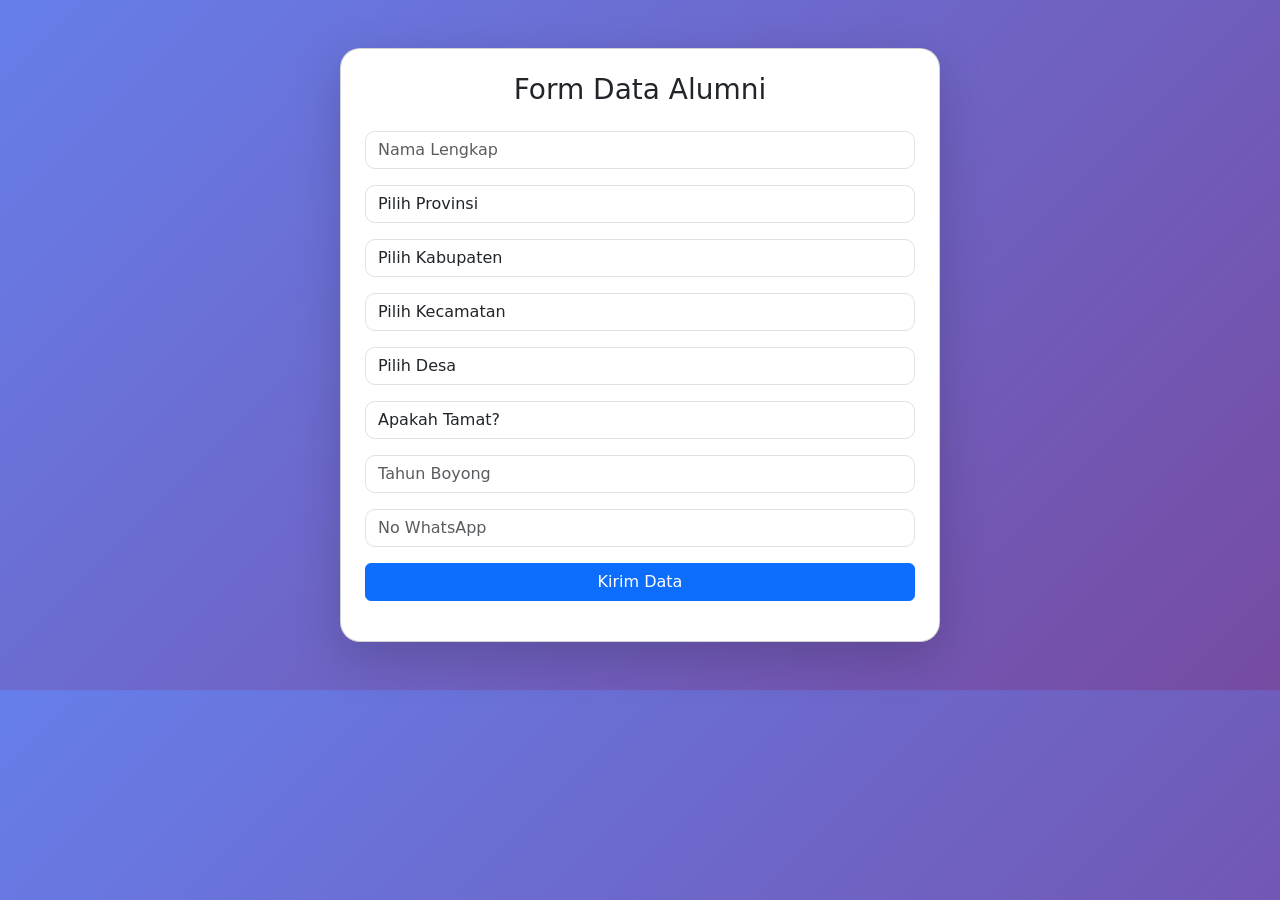
==== index.html @ ba91e747 "Add files via upload" ====
<!DOCTYPE html>
<html lang="id">
<head>
<meta charset="UTF-8">
<title>Form Alumni Premium</title>
<meta name="viewport" content="width=device-width, initial-scale=1">

<link href="https://cdn.jsdelivr.net/npm/bootstrap@5.3.0/dist/css/bootstrap.min.css" rel="stylesheet">

<link rel="stylesheet" href="style.css">
</head>

<body>

<div class="container py-5">
  <div class="card shadow-lg p-4">

    <h3 class="text-center mb-4">Form Data Alumni</h3>

    <form id="formData">

      <input class="form-control mb-3" name="nama" placeholder="Nama Lengkap" required>

      <select id="provinsi" name="provinsi" class="form-control mb-3" required>
        <option value="">Pilih Provinsi</option>
      </select>

      <select id="kabupaten" name="kabupaten" class="form-control mb-3" required>
        <option value="">Pilih Kabupaten</option>
      </select>

      <select id="kecamatan" name="kecamatan" class="form-control mb-3" required>
        <option value="">Pilih Kecamatan</option>
      </select>

      <select id="desa" name="desa" class="form-control mb-3" required>
        <option value="">Pilih Desa</option>
      </select>

      <select id="tamat" name="tamat" class="form-control mb-3" required>
        <option value="">Apakah Tamat?</option>
        <option>Ya</option>
        <option>Tidak</option>
      </select>

      <input id="tahunTamat" name="tahun_tamat" type="number" class="form-control mb-3 d-none" placeholder="Tahun Tamat">

      <input name="tahun_boyong" type="number" class="form-control mb-3" placeholder="Tahun Boyong" required>

      <input name="wa" class="form-control mb-3" placeholder="No WhatsApp" required>

      <button class="btn btn-primary w-100">Kirim Data</button>

    </form>

    <div id="status" class="mt-3"></div>

  </div>
</div>

<script src="script.js"></script>
</body>
</html>
---- style.css ----
body {
  background: linear-gradient(135deg, #667eea, #764ba2);
}

.card {
  max-width: 600px;
  margin: auto;
  border-radius: 20px;
}

input, select {
  border-radius: 10px !important;
}
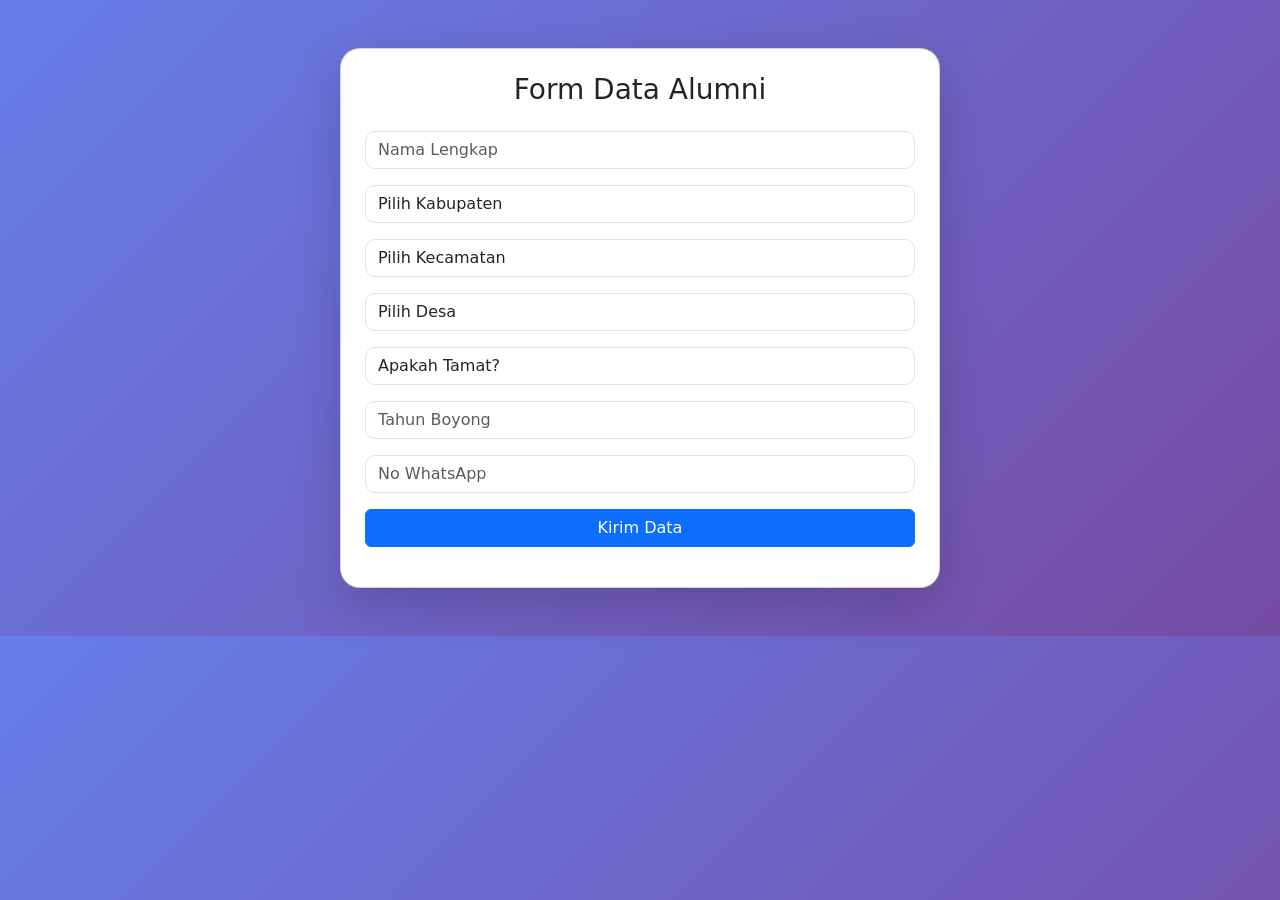
==== commit 043c52d4: "Fix HTML structure and formatting" ====
--- a/index.html
+++ b/index.html
@@ -21,9 +21,6 @@
 
       <input class="form-control mb-3" name="nama" placeholder="Nama Lengkap" required>
 
-      <select id="provinsi" name="provinsi" class="form-control mb-3" required>
-        <option value="">Pilih Provinsi</option>
-      </select>
 
       <select id="kabupaten" name="kabupaten" class="form-control mb-3" required>
         <option value="">Pilih Kabupaten</option>
@@ -60,4 +57,4 @@
 
 <script src="script.js"></script>
 </body>
-</html>+</html>
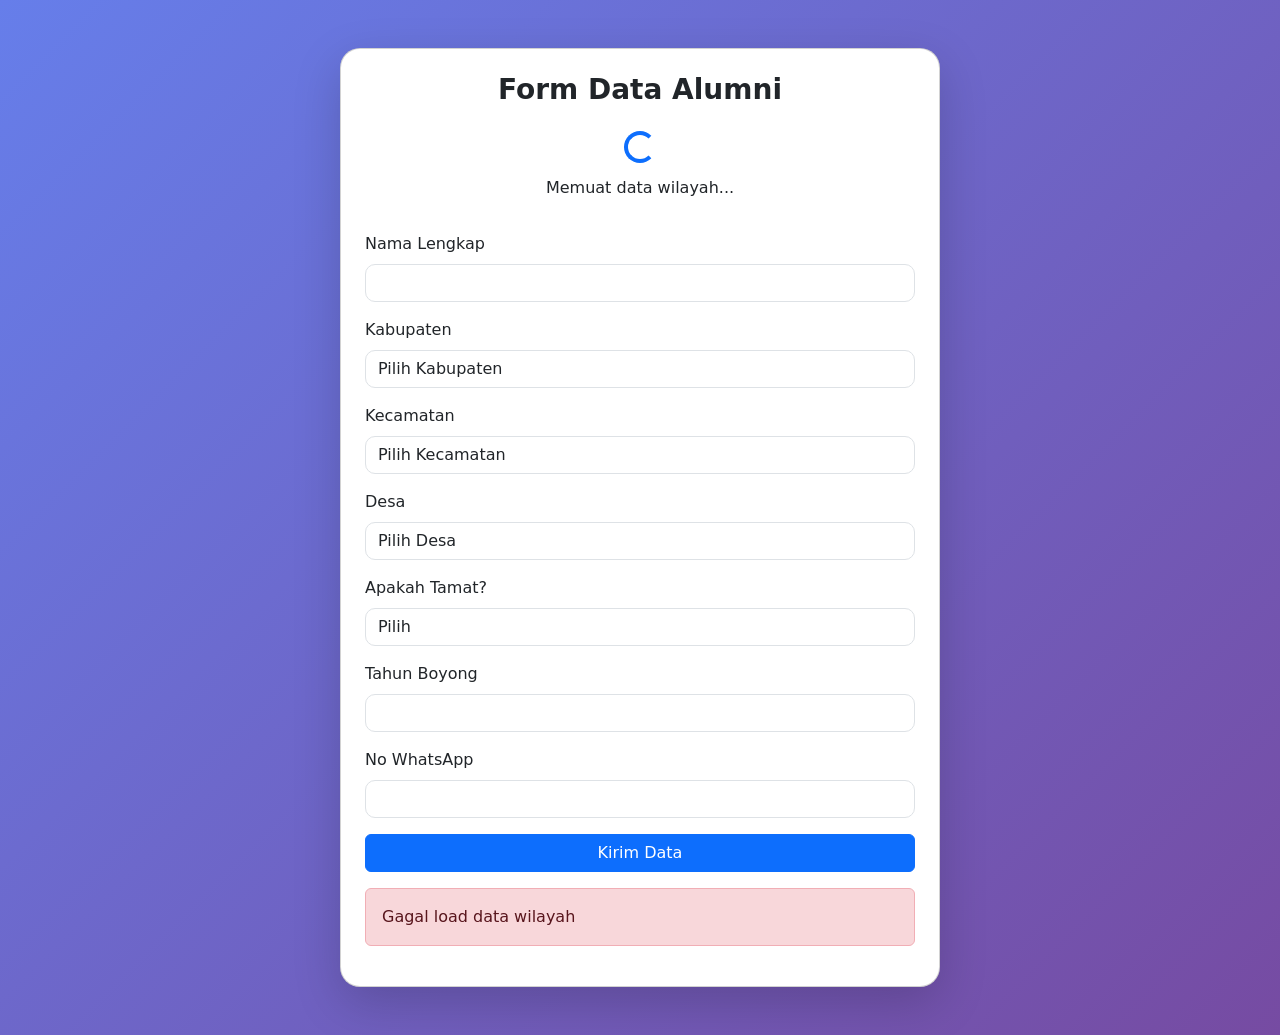
==== commit c2ae7658: "Enhance form layout and add loading and success modal Updated form layout and added loading spinner " ====
--- a/index.html
+++ b/index.html
@@ -2,51 +2,79 @@
 <html lang="id">
 <head>
 <meta charset="UTF-8">
-<title>Form Alumni Premium</title>
+<title>Form Alumni</title>
 <meta name="viewport" content="width=device-width, initial-scale=1">
 
 <link href="https://cdn.jsdelivr.net/npm/bootstrap@5.3.0/dist/css/bootstrap.min.css" rel="stylesheet">
-
 <link rel="stylesheet" href="style.css">
 </head>
 
 <body>
 
 <div class="container py-5">
-  <div class="card shadow-lg p-4">
+  <div class="card premium-card shadow-lg p-4">
 
-    <h3 class="text-center mb-4">Form Data Alumni</h3>
+    <h3 class="text-center mb-4 fw-bold">Form Data Alumni</h3>
+
+    <!-- Loading -->
+    <div id="loading" class="text-center mb-3">
+      <div class="spinner-border text-primary"></div>
+      <p class="mt-2">Memuat data wilayah...</p>
+    </div>
 
     <form id="formData">
 
-      <input class="form-control mb-3" name="nama" placeholder="Nama Lengkap" required>
+      <div class="mb-3">
+        <label class="form-label">Nama Lengkap</label>
+        <input type="text" class="form-control" name="nama" required>
+      </div>
 
+      <div class="mb-3">
+        <label class="form-label">Kabupaten</label>
+        <select id="kabupaten" name="kabupaten" class="form-control" required>
+          <option value="">Pilih Kabupaten</option>
+        </select>
+      </div>
 
-      <select id="kabupaten" name="kabupaten" class="form-control mb-3" required>
-        <option value="">Pilih Kabupaten</option>
-      </select>
+      <div class="mb-3">
+        <label class="form-label">Kecamatan</label>
+        <select id="kecamatan" name="kecamatan" class="form-control" required>
+          <option value="">Pilih Kecamatan</option>
+        </select>
+      </div>
 
-      <select id="kecamatan" name="kecamatan" class="form-control mb-3" required>
-        <option value="">Pilih Kecamatan</option>
-      </select>
+      <div class="mb-3">
+        <label class="form-label">Desa</label>
+        <select id="desa" name="desa" class="form-control" required>
+          <option value="">Pilih Desa</option>
+        </select>
+      </div>
 
-      <select id="desa" name="desa" class="form-control mb-3" required>
-        <option value="">Pilih Desa</option>
-      </select>
+      <div class="mb-3">
+        <label class="form-label">Apakah Tamat?</label>
+        <select id="tamat" name="tamat" class="form-control" required>
+          <option value="">Pilih</option>
+          <option value="Ya">Ya</option>
+          <option value="Tidak">Tidak</option>
+        </select>
+      </div>
 
-      <select id="tamat" name="tamat" class="form-control mb-3" required>
-        <option value="">Apakah Tamat?</option>
-        <option>Ya</option>
-        <option>Tidak</option>
-      </select>
+      <div class="mb-3 d-none" id="tahunTamatWrap">
+        <label class="form-label">Tahun Tamat</label>
+        <input type="number" class="form-control" name="tahun_tamat">
+      </div>
 
-      <input id="tahunTamat" name="tahun_tamat" type="number" class="form-control mb-3 d-none" placeholder="Tahun Tamat">
+      <div class="mb-3">
+        <label class="form-label">Tahun Boyong</label>
+        <input type="number" class="form-control" name="tahun_boyong" required>
+      </div>
 
-      <input name="tahun_boyong" type="number" class="form-control mb-3" placeholder="Tahun Boyong" required>
+      <div class="mb-3">
+        <label class="form-label">No WhatsApp</label>
+        <input type="text" class="form-control" name="wa" required>
+      </div>
 
-      <input name="wa" class="form-control mb-3" placeholder="No WhatsApp" required>
-
-      <button class="btn btn-primary w-100">Kirim Data</button>
+      <button class="btn btn-primary w-100 btn-premium">Kirim Data</button>
 
     </form>
 
@@ -55,6 +83,32 @@
   </div>
 </div>
 
+<!-- MODAL SUCCESS -->
+<div class="modal fade" id="successModal" tabindex="-1">
+  <div class="modal-dialog modal-dialog-centered">
+    <div class="modal-content text-center p-4">
+
+      <h3 class="fw-bold text-success">Berhasil 🎉</h3>
+
+      <p class="mt-3">
+        Data Anda sudah tersimpan.<br>
+        Jika Anda belum masuk grup alumni, silakan bergabung.
+      </p>
+
+      <a href="https://chat.whatsapp.com/LINK_GRUP_KAMU" target="_blank" class="btn btn-success w-100 mb-2">
+        Gabung Grup WhatsApp
+      </a>
+
+      <button class="btn btn-outline-secondary w-100" data-bs-dismiss="modal">
+        Tutup
+      </button>
+
+    </div>
+  </div>
+</div>
+
+<script src="https://cdn.jsdelivr.net/npm/bootstrap@5.3.0/dist/js/bootstrap.bundle.min.js"></script>
 <script src="script.js"></script>
+
 </body>
 </html>
--- a/style.css
+++ b/style.css
@@ -10,4 +10,4 @@
 
 input, select {
   border-radius: 10px !important;
-}+}
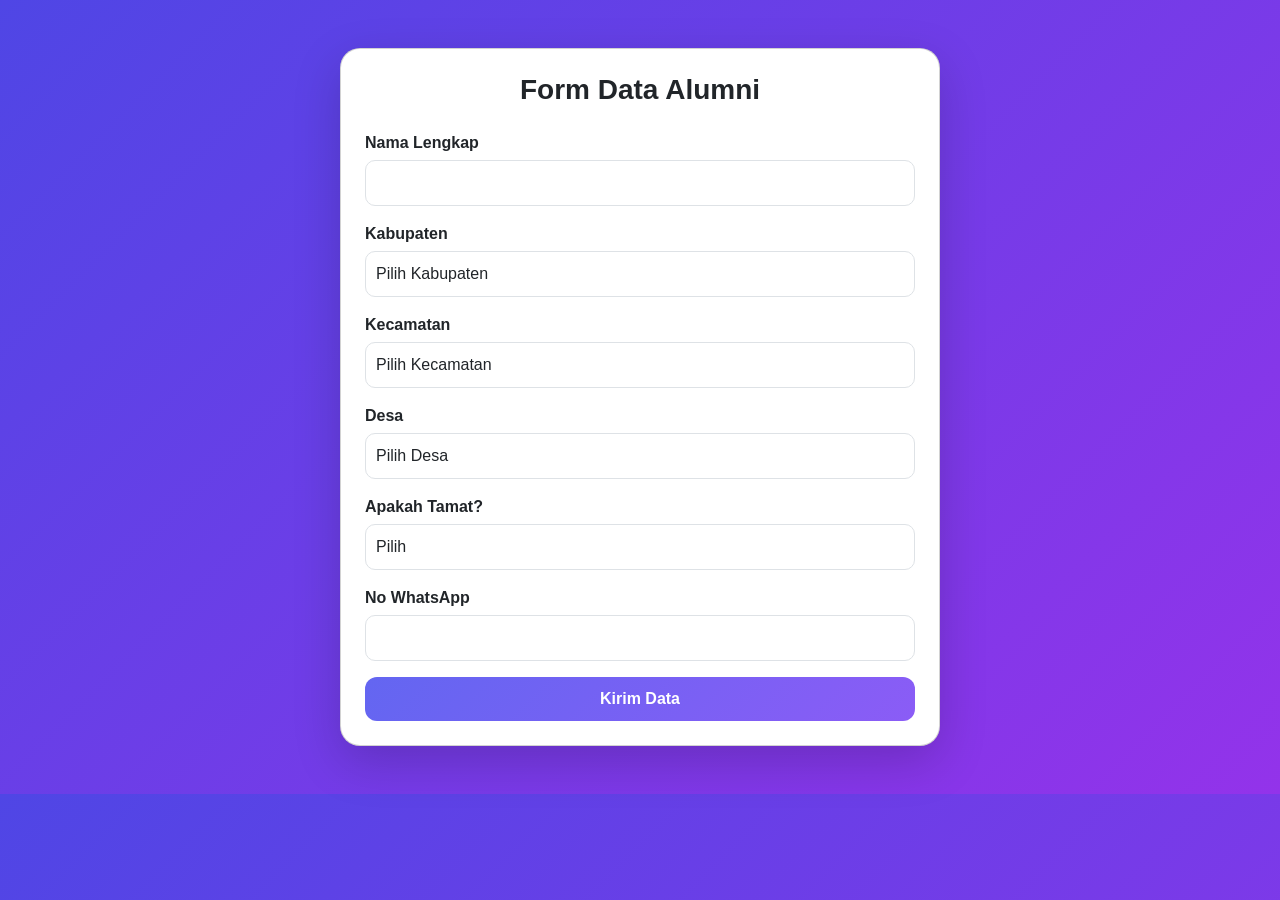
==== commit 6a5f6e16: "Update index.html" ====
--- a/index.html
+++ b/index.html
@@ -15,12 +15,6 @@
   <div class="card premium-card shadow-lg p-4">
 
     <h3 class="text-center mb-4 fw-bold">Form Data Alumni</h3>
-
-    <!-- Loading -->
-    <div id="loading" class="text-center mb-3">
-      <div class="spinner-border text-primary"></div>
-      <p class="mt-2">Memuat data wilayah...</p>
-    </div>
 
     <form id="formData">
 
@@ -59,14 +53,16 @@
         </select>
       </div>
 
+      <!-- Tahun Tamat -->
       <div class="mb-3 d-none" id="tahunTamatWrap">
         <label class="form-label">Tahun Tamat</label>
-        <input type="number" class="form-control" name="tahun_tamat">
+        <select id="tahunTamat" name="tahun_tamat" class="form-control"></select>
       </div>
 
-      <div class="mb-3">
+      <!-- Tahun Boyong -->
+      <div class="mb-3 d-none" id="tahunBoyongWrap">
         <label class="form-label">Tahun Boyong</label>
-        <input type="number" class="form-control" name="tahun_boyong" required>
+        <select id="tahunBoyong" name="tahun_boyong" class="form-control" required></select>
       </div>
 
       <div class="mb-3">
@@ -77,8 +73,6 @@
       <button class="btn btn-primary w-100 btn-premium">Kirim Data</button>
 
     </form>
-
-    <div id="status" class="mt-3"></div>
 
   </div>
 </div>
--- a/style.css
+++ b/style.css
@@ -1,13 +1,43 @@
 body {
-  background: linear-gradient(135deg, #667eea, #764ba2);
+  background: linear-gradient(135deg, #4f46e5, #9333ea);
+  font-family: 'Segoe UI', sans-serif;
 }
 
-.card {
+.premium-card {
   max-width: 600px;
   margin: auto;
   border-radius: 20px;
+  background: #ffffff;
 }
 
-input, select {
-  border-radius: 10px !important;
+.form-label {
+  font-weight: 600;
+  margin-bottom: 5px;
 }
+
+.form-control {
+  border-radius: 10px;
+  padding: 10px;
+  transition: 0.3s;
+}
+
+.form-control:focus {
+  border-color: #6366f1;
+  box-shadow: 0 0 0 0.2rem rgba(99,102,241,0.2);
+}
+
+.btn-premium {
+  border-radius: 12px;
+  padding: 10px;
+  font-weight: bold;
+  background: linear-gradient(135deg, #6366f1, #8b5cf6);
+  border: none;
+}
+
+.btn-premium:hover {
+  opacity: 0.9;
+}
+
+.modal-content {
+  border-radius: 20px;
+}
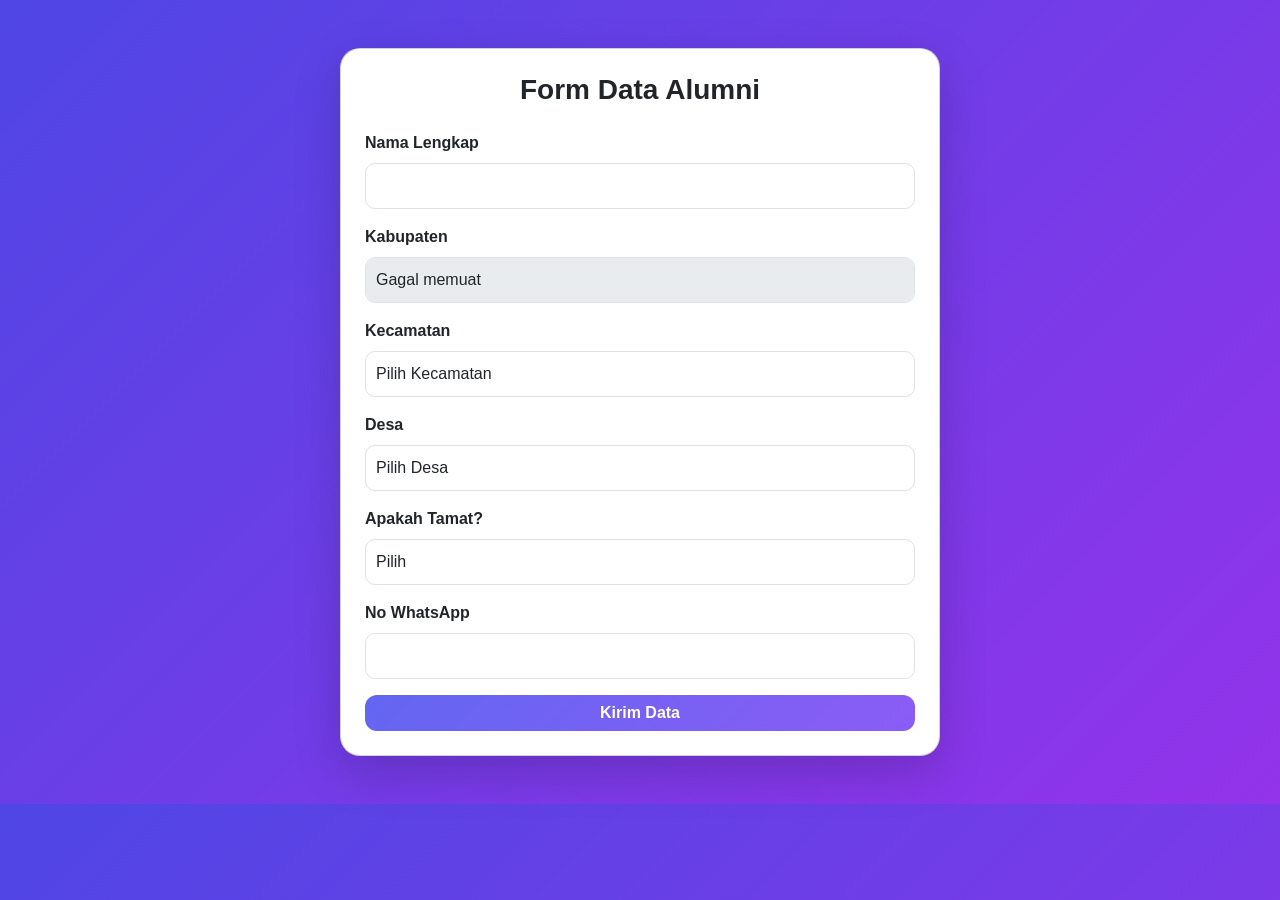
==== commit c106d805: "Enhance form with loading state and success message Updated form fields to include loading state for" ====
--- a/index.html
+++ b/index.html
@@ -25,8 +25,8 @@
 
       <div class="mb-3">
         <label class="form-label">Kabupaten</label>
-        <select id="kabupaten" name="kabupaten" class="form-control" required>
-          <option value="">Pilih Kabupaten</option>
+        <select id="kabupaten" name="kabupaten" class="form-control" required disabled>
+          <option>Memuat data...</option>
         </select>
       </div>
 
@@ -62,7 +62,7 @@
       <!-- Tahun Boyong -->
       <div class="mb-3 d-none" id="tahunBoyongWrap">
         <label class="form-label">Tahun Boyong</label>
-        <select id="tahunBoyong" name="tahun_boyong" class="form-control" required></select>
+        <select id="tahunBoyong" name="tahun_boyong" class="form-control"></select>
       </div>
 
       <div class="mb-3">
@@ -70,7 +70,9 @@
         <input type="text" class="form-control" name="wa" required>
       </div>
 
-      <button class="btn btn-primary w-100 btn-premium">Kirim Data</button>
+      <button type="submit" class="btn btn-primary w-100 btn-premium">
+        Kirim Data
+      </button>
 
     </form>
 
@@ -86,7 +88,7 @@
 
       <p class="mt-3">
         Data Anda sudah tersimpan.<br>
-        Jika Anda belum masuk grup alumni, silakan bergabung.
+        Silakan bergabung ke grup alumni.
       </p>
 
       <a href="https://chat.whatsapp.com/LINK_GRUP_KAMU" target="_blank" class="btn btn-success w-100 mb-2">
--- a/style.css
+++ b/style.css
@@ -12,13 +12,11 @@
 
 .form-label {
   font-weight: 600;
-  margin-bottom: 5px;
 }
 
 .form-control {
   border-radius: 10px;
   padding: 10px;
-  transition: 0.3s;
 }
 
 .form-control:focus {
@@ -28,16 +26,11 @@
 
 .btn-premium {
   border-radius: 12px;
-  padding: 10px;
   font-weight: bold;
   background: linear-gradient(135deg, #6366f1, #8b5cf6);
   border: none;
 }
 
-.btn-premium:hover {
-  opacity: 0.9;
-}
-
 .modal-content {
   border-radius: 20px;
 }
